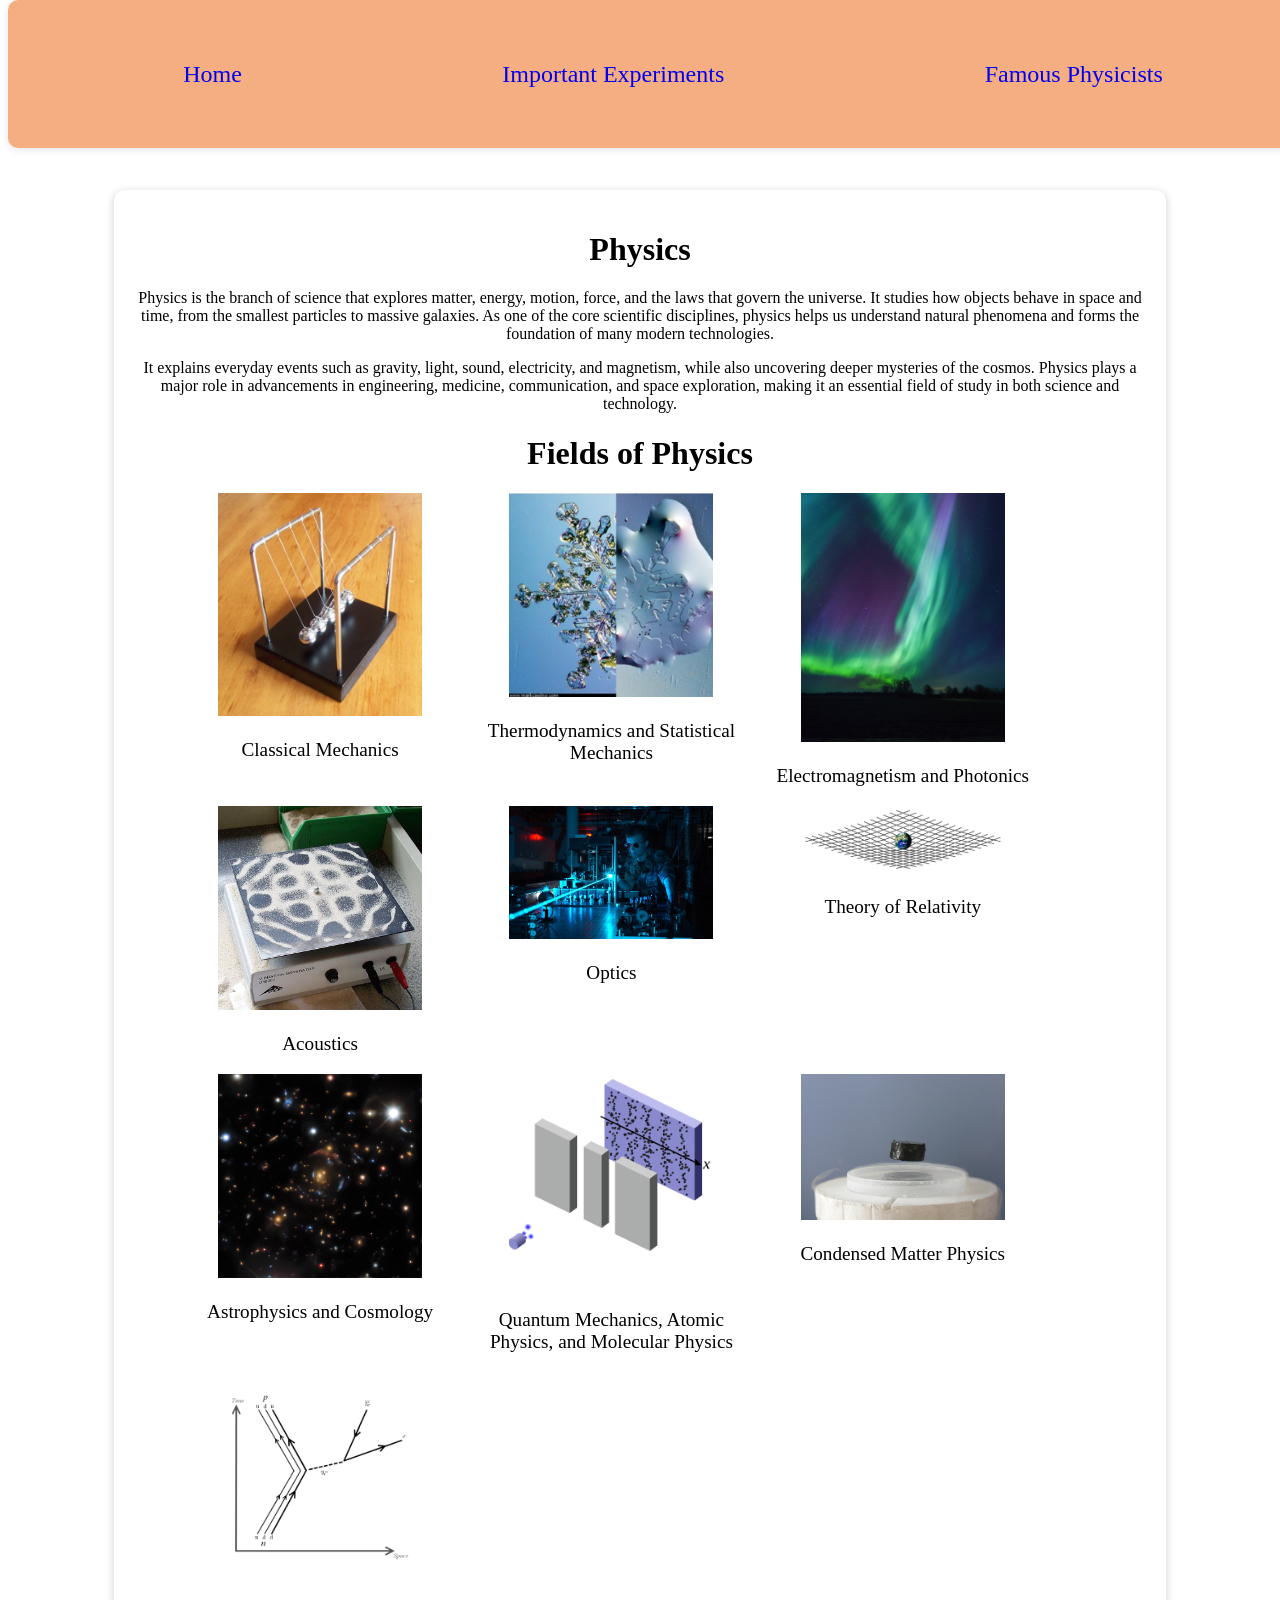
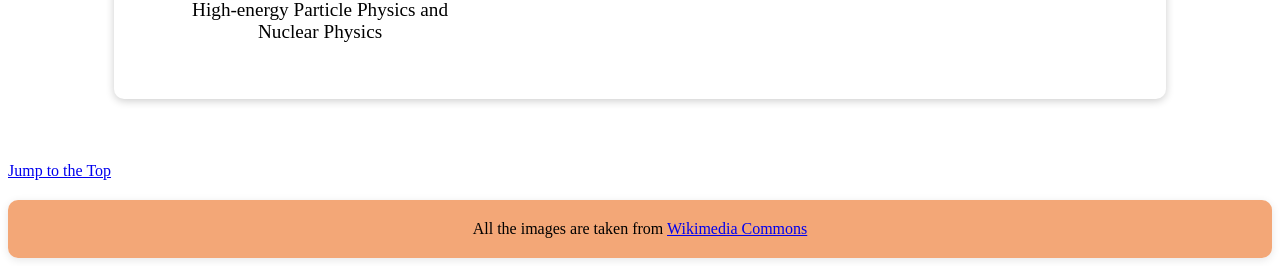
==== index.html @ 94fa942c "Add files via upload" ====
<!DOCTYPE html>
<html lang="en">
<head>
    <meta charset="UTF-8">
    <meta name="viewport" content="width=device-width, initial-scale=1.0">
    <title>Fields of Physics</title>
    <link rel="stylesheet" href="css/style.css">
    <link rel="stylesheet"
      href="https://cdnjs.cloudflare.com/ajax/libs/font-awesome/6.7.2/css/all.min.css">
    <script type="text/javascript" src="js/javascript.js"></script>
    </head>
<body>
    <header>
        <a href="#main_content" class="link_to_main"> Skip to Main Content </a>
        <i class="fa-solid fa-bars fa-2x" id="nav_button" alt="Navigation Menu"></i> 
        <nav id = "nav_bar">  
        <ul>
            <li> <a href="index.html"> Home </a></li>
            <li> <a href="experiments.html"> Important Experiments </a></li>
            <li> <a href="physicists.html"> Famous Physicists </a></li>
        </ul>
        </nav>
    </header>
    <main id="main_content">
        <h1>
            Physics
        </h1>
        <p>
            Physics is the branch of science that explores matter, energy, motion, force, and the laws 
            that govern the universe. It studies how objects behave in space and time, from the smallest 
            particles to massive galaxies. As one of the core scientific disciplines, physics helps us understand 
            natural phenomena and forms the foundation of many modern technologies.
       </p>
       <p>It explains everyday events such as gravity, light, sound, electricity, and magnetism, while also 
        uncovering deeper mysteries of the cosmos. Physics plays a major role in 
        advancements in engineering, medicine, communication, and space exploration, making it an essential field 
        of study in both science and technology.
        </p>
        <h1>
            Fields of Physics
        </h1>
        <div id="preview_img_div">
            <i id = "left_chevron" class="fa-solid fa-chevron-left" onclick="left_scroll(this)"></i>
            <i id = "right_chevron" class="fa-solid fa-chevron-right" onclick="right_scroll(this)"></i>
            <i id = "close_btn" class="fa-solid fa-xmark"></i>
            <img id="preview_img" class="" src="" alt="">
            <p id="preview_caption"></p>
        </div>
        <ul class="fields_physics">
            <li>
              <img id = "0" class="image_view" src="Image/Newton's_Cradle.jpg" alt="Newton's Craddle">
                <p>Classical Mechanics</p>
            </li>
            <li>
                <img id = "1" class="image_view" src="Image/Snowflake_–_Before_and_After_Melting_(Composite,_but_with_square_reshaping).jpg" alt="Snowflake before and after melting">
               <p> Thermodynamics and Statistical Mechanics</p>
            </li>
            <li>
                <img id = "2" class="image_view" src="Image/Virmalised.jpg" alt="Aurora">
                <p>Electromagnetism and Photonics</p>
            </li>
            

            <li>
                <img id = "3" class="image_view" src="Image/Quadratic_Chladni_plate.jpg" alt ="Chladni figure">
                <p> Acoustics</p>
            </li>

            <li>
                <img id = "4" class="image_view" src="Image/Optics.jpg" alt="Laser Experiment">
                <p>Optics</p>
            </li>

            <li>
                <img id = "5" class="image_view" src="Image/Spacetime_lattice_analogy_white.svg.png" alt="Spacetime lattice analogy">
                <p>Theory of Relativity</p>
            </li>

             <li>
                <img id = "6" class="image_view" src="Image/Gravitational_lens_found_in_the_DESI_Legacy_Surveys_data_(noirlab2104c).jpg" alt ="Gravitation Lensing">
                <p>Astrophysics and Cosmology</p>
            </li>

            <li>
                <img id = "7" class="image_view" src="Image/Doubleslitexperiment.png" alt ="Double-Slit experiment ">
                <p>Quantum Mechanics, Atomic Physics, and Molecular Physics</p>
            </li>

            <li>
                <img id = "8" class="image_view" src="Image/Meissner_effect_p1390048.jpg" alt="Meissner effect">
                <p>Condensed Matter Physics</p>
            </li>

            <li>
                <img id = "9" class="image_view" src="Image/Feynman_Diagram_-_Negative_Beta_Decay.png" alt="Feynman Diagram">
                <p>High-energy Particle Physics and Nuclear Physics</p>
            </li>
        </ul>
    </main>
    <a href="#main_content" id = "top_link">Jump to the Top</a>
    <footer>
        All the images are taken from <a href="https://commons.wikimedia.org/wiki/Main_Page"> Wikimedia Commons </a>
    </footer>
</body>



<script type="text/javascript">
    document.getElementById("nav_button").addEventListener("click", toggle_nav);
    document.addEventListener("DOMContentLoaded", () => {
    document.querySelectorAll(".image_view").forEach(element => {
        element.addEventListener("click", image_view);
    });

    document.getElementById("close_btn").addEventListener("click", image_close);
});    

</script>
</html>
---- css/style.css ----
nav{
    font-size: 150%;
    background-color: #f5ae81; 
    /* #f5ae81 */
    /* #eeae86ed */
    width: 100%;
    align-content: center;
    /* margin: 0 auto; */
    box-shadow: 0 2px 8px rgba(0, 0, 0, 0.1);
    /* border-radius: 10px; */
    padding: 5px;
    /* position: fixed; */
    top: 0;
    /* margin-left: 50%;
    transform: translateX(-50%); */
    z-index: 0;
    display: none;
}
#nav_button{
    cursor: pointer;
}
ul{
    list-style-type: none;
}
nav ul{
    display: flex;
    flex-direction: column;
    justify-content: space-between;
    height: 50vh;
}
nav a{
    text-decoration: none;
}

.link_to_main{
    position: absolute;
    left: -9999px;
    z-index: 1;
}

.link_to_main:focus{
    left: 15px;
    top: 40px;
}

main{
  width: 90%;
  margin: 5% auto; 
  padding: 20px; 
  background-color: white;
  border-radius: 10px;
  box-shadow: 0 2px 8px rgba(0,0,0,0.2); 
  text-align: center;
}

.image_view{
    width: 50%;
    cursor: pointer;
}

ul p{
    font-size: 120%;
}
.top_link{
    margin-bottom: 5%;
}


#preview_img_div {
    display: none;
    position: fixed;
    inset: 0;
    background: rgba(0, 0, 0, 0.8);
    z-index: 100;

    flex-direction: column;
    justify-content: center;
    align-items: center;

}

#preview_img {
    display: block;
    max-width: 90vw;
    max-height: 90vh;
    object-fit: contain;
    margin-top:2%;
    border: #000 solid 0.1em;
    /* background-color: white; */
}

#preview_caption {
    color: white;
    font-size: 1.2rem;
    margin-top: 10px;
}

#close_btn {
    position: absolute;
    top: 20px;
    right: 30px;
    font-size: 2rem;
    color: white;
    cursor: pointer;
}
#left_chevron {
    display: none;
    position: absolute;
    top: 50%;
    left: 20px;
    transform: translateY(-50%);
    color: white;
    font-size: 2rem;
    cursor: pointer;
    z-index: 10;
}

#right_chevron {
    display: none;
    position: absolute;
    top: 50%;
    right: 20px;
    transform: translateY(-50%);
    color: white;
    font-size: 2rem;
    cursor: pointer;
    z-index: 10;
}


footer{
  text-align: center;
  margin-top: 20px;
  background-color: #f09156cc;
  font-size: 100%;
  box-shadow: 0 2px 8px rgba(0,0,0,0.1); 
  border-radius: 10px;
  padding:20px 30px;
}


html {
    scroll-behavior: smooth;
}

nav a:hover{
    background-color: #f5ba94;
    border: 2px solid #fa9c62;
    margin: auto -2px auto -2px;
}

nav a:focus{
    background-color: #f5ba94;
    border: 2px solid #fa9c62;
    margin: auto -2px auto -2px;
}
  




@media (prefers-reduced-motion: reduce) {
    html {
        scroll-behavior: auto;
    }
}

/* @media (prefers-color-scheme: dark){
    .fields_physics p{
        color: antiquewhite;
        background-color: #000;
    } 
} */


@media all and (min-width:772px){
    #nav_button{
    display: none;
    }
    .image_view{
        width: 70%;
    }
    nav{
        display: block;
        /* margin-left: 50%;
        transform: translateX(-50%); */
        align-content: center;
        margin: 0 auto;
        border-radius: 10px;
        position: fixed;
    }
    nav ul{
        display: flex;
        flex-direction: row;
        justify-content: space-between;
        height: 10vh;
    }
    nav li{
        margin: auto;
    }
    .fields_physics{
        display: grid;
        grid-template-columns: 45% 45%;
    }
    .physicists_image{
        display: grid;
        grid-template-columns: 45% 45%;
    }
    main{
        margin-top: 15%;
        width: 80%;
    }
     
}

@media all and (min-width:992px){
    .fields_physics{
        grid-template-columns: 30% 30% 30%;
    }
    .physicists_image{
        grid-template-columns: 30% 30% 30%;
    }
}
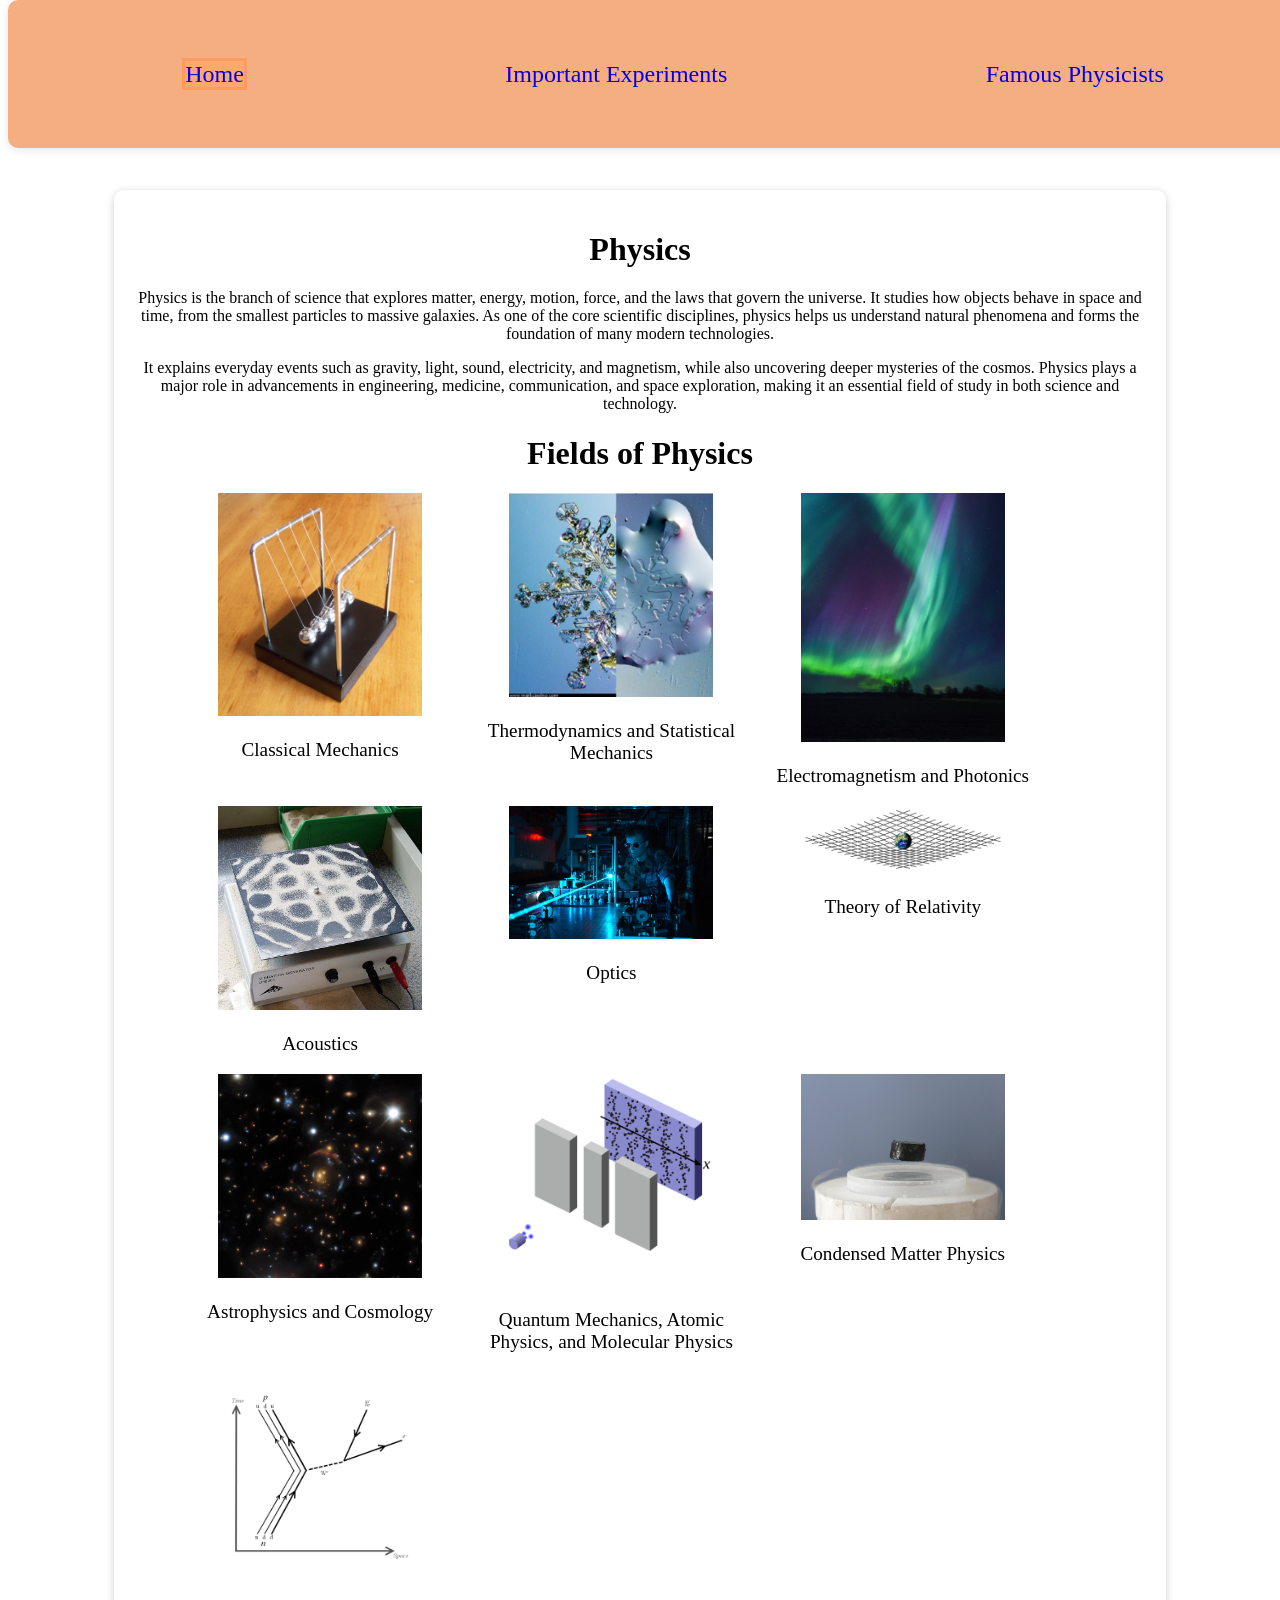
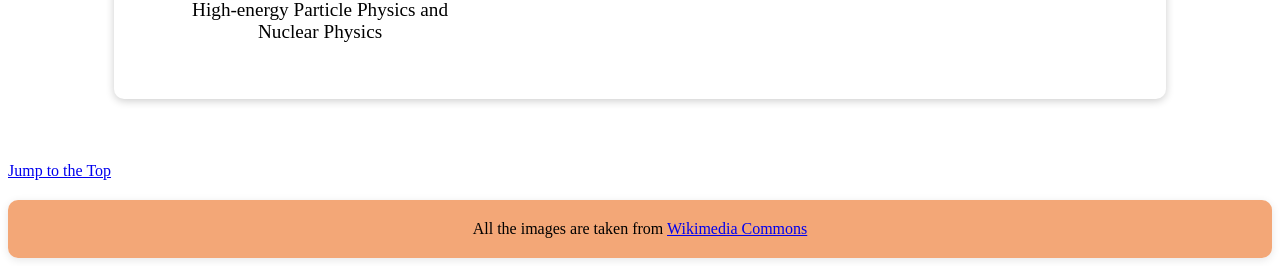
==== commit 7e679b2e: "Add active page styling to navigation" ====
--- a/index.html
+++ b/index.html
@@ -15,7 +15,7 @@
         <i class="fa-solid fa-bars fa-2x" id="nav_button" alt="Navigation Menu"></i> 
         <nav id = "nav_bar">  
         <ul>
-            <li> <a href="index.html"> Home </a></li>
+            <li> <a href="index.html" id="current-page"> Home </a></li>
             <li> <a href="experiments.html"> Important Experiments </a></li>
             <li> <a href="physicists.html"> Famous Physicists </a></li>
         </ul>
--- a/css/style.css
+++ b/css/style.css
@@ -157,6 +157,11 @@
 }
   
 
+  
+#current-page{
+    background-color: #fda86f;
+    border: 3.5px solid #fa9c62;
+}
 
 
 
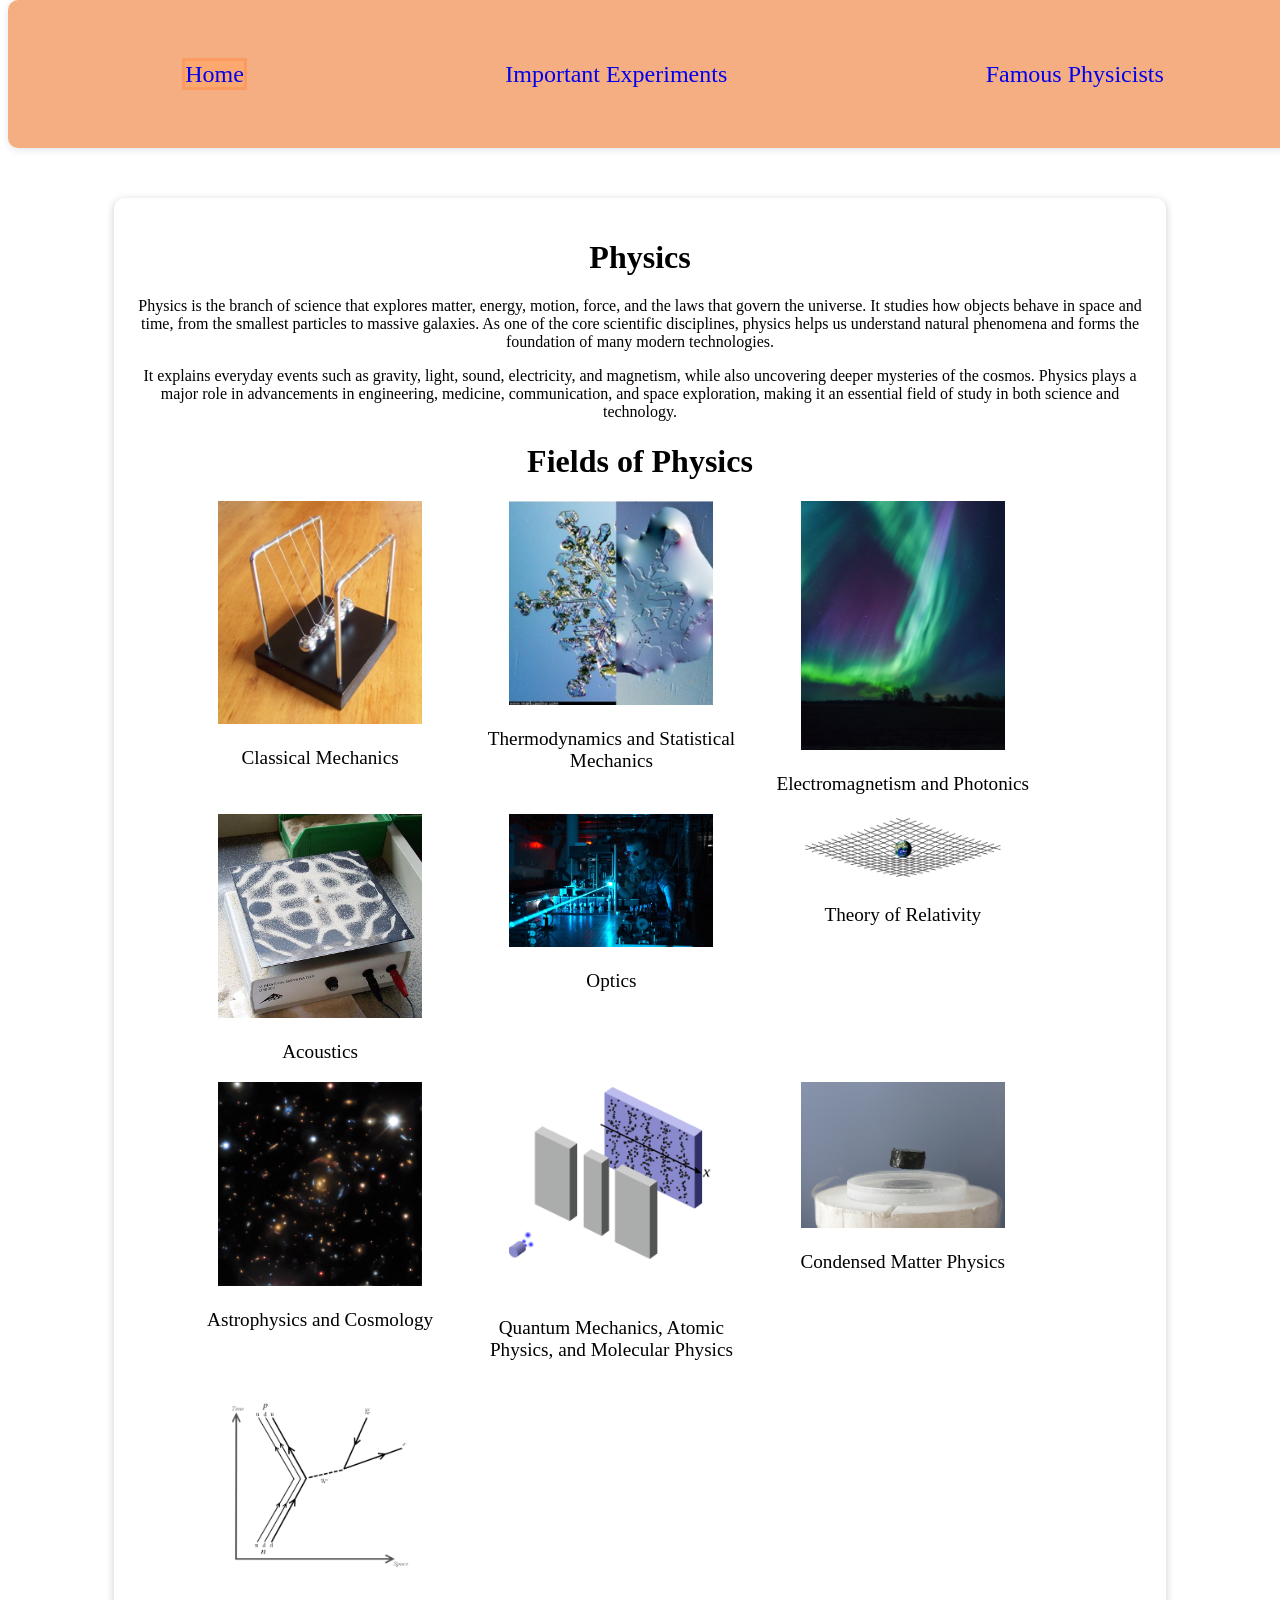
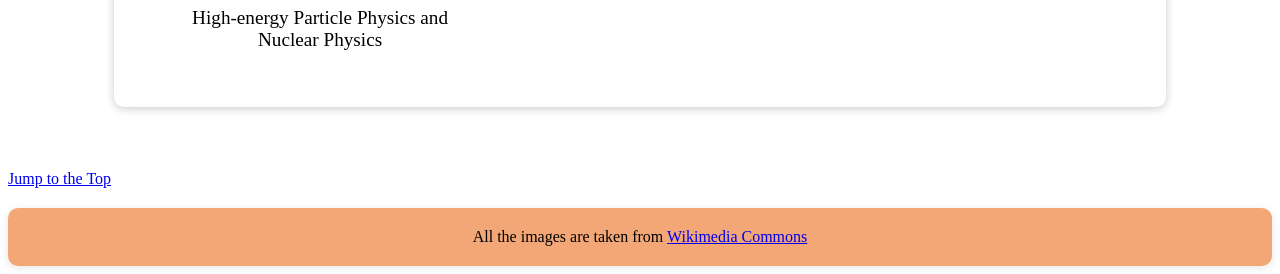
==== commit 8faf4397: "Added sticky footer" ====
--- a/index.html
+++ b/index.html
@@ -10,6 +10,7 @@
     <script type="text/javascript" src="js/javascript.js"></script>
     </head>
 <body>
+    <div id="body-container">
     <header>
         <a href="#main_content" class="link_to_main"> Skip to Main Content </a>
         <i class="fa-solid fa-bars fa-2x" id="nav_button" alt="Navigation Menu"></i> 
@@ -98,6 +99,7 @@
         </ul>
     </main>
     <a href="#main_content" id = "top_link">Jump to the Top</a>
+    </div>
     <footer>
         All the images are taken from <a href="https://commons.wikimedia.org/wiki/Main_Page"> Wikimedia Commons </a>
     </footer>
--- a/css/style.css
+++ b/css/style.css
@@ -128,6 +128,16 @@
     z-index: 10;
 }
 
+body{
+    display: flex;
+    min-height: 100vh;
+    flex-direction: column;
+}
+
+#body-container{
+    flex:1;
+}
+
 
 footer{
   text-align: center;
